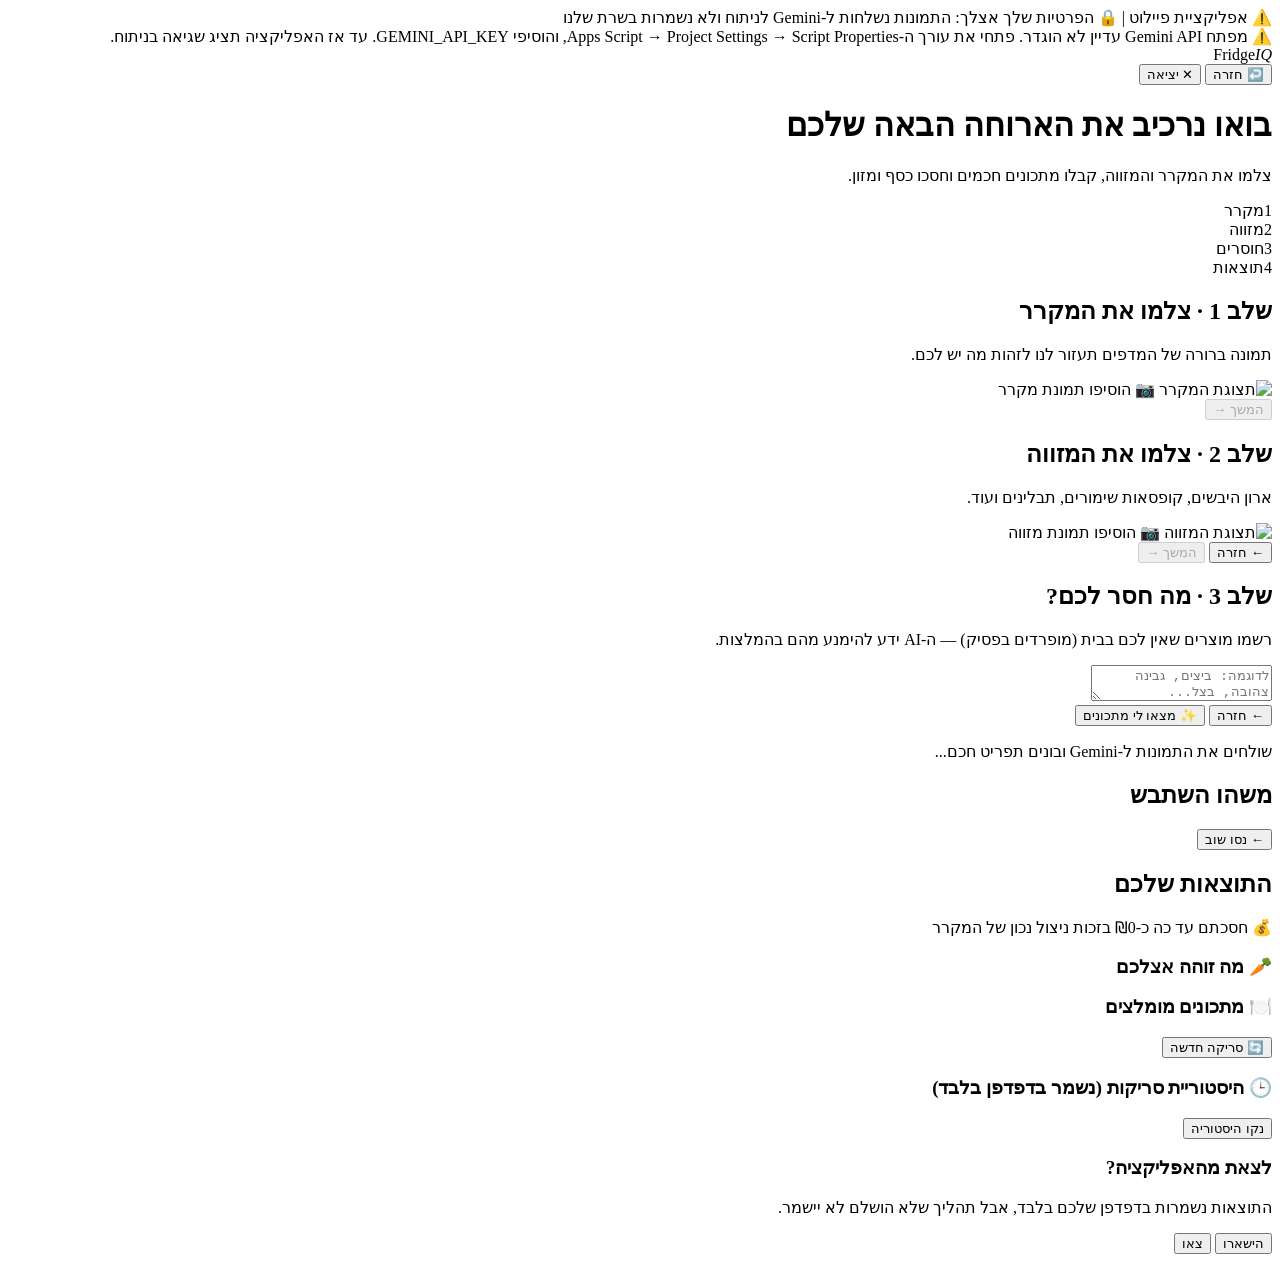
==== apps-script/index.html @ e2e7371e "Add Google Apps Script web app version with real Gemini API integration Standalone FridgeIQ deployme" ====
<!DOCTYPE html>
<html lang="he" dir="rtl">
<head>
  <base target="_top">
  <meta charset="UTF-8">
  <meta name="viewport" content="width=device-width, initial-scale=1.0">
  <title>FridgeIQ</title>
  <link href="https://fonts.googleapis.com/css2?family=Heebo:wght@300;400;700;800&display=swap" rel="stylesheet">
  <?!= include('Stylesheet'); ?>
</head>
<body>
  <? var apiKeyConfigured = hasApiKeyConfigured(); ?>

  <div class="pilot-banner">⚠️ אפליקציית פיילוט | 🔒 הפרטיות שלך אצלך: התמונות נשלחות ל-Gemini לניתוח ולא נשמרות בשרת שלנו</div>

  <? if (!apiKeyConfigured) { ?>
  <div class="api-warning">⚠️ מפתח Gemini API עדיין לא הוגדר. פתחי את עורך ה-Apps Script → Project Settings → Script Properties, והוסיפי GEMINI_API_KEY. עד אז האפליקציה תציג שגיאה בניתוח.</div>
  <? } ?>

  <div class="hero-shell">
    <div class="mesh"><div class="orb o1"></div><div class="orb o2"></div></div>
    <nav>
      <div class="logo">Fridge<em>IQ</em></div>
      <div class="nav-actions">
        <button class="nav-btn" onclick="goBack()">↩️ חזרה</button>
        <button class="nav-btn" onclick="openExitModal()">✕ יציאה</button>
      </div>
    </nav>
    <div class="hero">
      <h1>בואו נרכיב את <span class="gr">הארוחה הבאה שלכם</span></h1>
      <p class="hero-sub">צלמו את המקרר והמזווה, קבלו מתכונים חכמים וחסכו כסף ומזון.</p>
    </div>
  </div>

  <div class="app-sec">
    <div class="main">

      <div class="steps-bar" id="stepsBar">
        <div class="step-dot active" data-step="1"><span>1</span>מקרר</div>
        <div class="step-dot" data-step="2"><span>2</span>מזווה</div>
        <div class="step-dot" data-step="3"><span>3</span>חוסרים</div>
        <div class="step-dot" data-step="4"><span>4</span>תוצאות</div>
      </div>

      <section class="panel active" id="panel-1">
        <h2>שלב 1 · צלמו את המקרר</h2>
        <p class="hint">תמונה ברורה של המדפים תעזור לנו לזהות מה יש לכם.</p>
        <label class="upload-box" for="fridgeInput">
          <img id="fridgePreview" class="preview-img hidden" alt="תצוגת המקרר">
          <span id="fridgeUploadText">📷 הוסיפו תמונת מקרר</span>
          <input type="file" id="fridgeInput" accept="image/*" capture="environment" hidden onchange="handleImageUpload(event, 'fridge')">
        </label>
        <div class="panel-actions">
          <button class="btn btn-primary" id="toStep2" disabled onclick="goToStep(2)">המשך →</button>
        </div>
      </section>

      <section class="panel" id="panel-2">
        <h2>שלב 2 · צלמו את המזווה</h2>
        <p class="hint">ארון היבשים, קופסאות שימורים, תבלינים ועוד.</p>
        <label class="upload-box" for="pantryInput">
          <img id="pantryPreview" class="preview-img hidden" alt="תצוגת המזווה">
          <span id="pantryUploadText">📷 הוסיפו תמונת מזווה</span>
          <input type="file" id="pantryInput" accept="image/*" capture="environment" hidden onchange="handleImageUpload(event, 'pantry')">
        </label>
        <div class="panel-actions">
          <button class="btn btn-ghost" onclick="goToStep(1)">← חזרה</button>
          <button class="btn btn-primary" id="toStep3" disabled onclick="goToStep(3)">המשך →</button>
        </div>
      </section>

      <section class="panel" id="panel-3">
        <h2>שלב 3 · מה חסר לכם?</h2>
        <p class="hint">רשמו מוצרים שאין לכם בבית (מופרדים בפסיק) — ה-AI ידע להימנע מהם בהמלצות.</p>
        <textarea id="missingItemsInput" class="missing-input" placeholder="לדוגמה: ביצים, גבינה צהובה, בצל..."></textarea>
        <div class="panel-actions">
          <button class="btn btn-ghost" onclick="goToStep(2)">← חזרה</button>
          <button class="btn btn-primary" onclick="runAnalysis()">✨ מצאו לי מתכונים</button>
        </div>
      </section>

      <section class="panel" id="panel-loading">
        <div class="loader"></div>
        <p class="hint" id="loadingText">שולחים את התמונות ל-Gemini ובונים תפריט חכם...</p>
      </section>

      <section class="panel" id="panel-error">
        <h2>משהו השתבש</h2>
        <div class="error-box" id="errorText"></div>
        <div class="panel-actions">
          <button class="btn btn-ghost" onclick="goToStep(3)">← נסו שוב</button>
        </div>
      </section>

      <section class="panel" id="panel-4">
        <h2>התוצאות שלכם</h2>

        <div class="savings-box" id="savingsBox">
          💰 חסכתם עד כה כ-₪0 בזכות ניצול נכון של המקרר
        </div>

        <div id="wasteAlerts"></div>

        <h3 class="sub-title">🥕 מה זוהה אצלכם</h3>
        <div class="chips" id="detectedItems"></div>

        <h3 class="sub-title">🍽️ מתכונים מומלצים</h3>
        <div class="recipe-grid" id="recipeGrid"></div>

        <div class="panel-actions">
          <button class="btn btn-ghost" onclick="goToStep(1)">🔄 סריקה חדשה</button>
        </div>
      </section>

      <section class="history-sec">
        <div class="history-head">
          <h3 class="sub-title">🕒 היסטוריית סריקות (נשמר בדפדפן בלבד)</h3>
          <button class="btn btn-link" onclick="clearHistory()">נקו היסטוריה</button>
        </div>
        <div class="history-row" id="historyRow"></div>
      </section>

    </div>
  </div>

  <div class="modal-overlay" id="exitModal">
    <div class="modal-box">
      <h3>לצאת מהאפליקציה?</h3>
      <p>התוצאות נשמרות בדפדפן שלכם בלבד, אבל תהליך שלא הושלם לא יישמר.</p>
      <div class="modal-actions">
        <button class="btn btn-ghost" onclick="closeExitModal()">הישארו</button>
        <button class="btn btn-danger" onclick="confirmExit()">צאו</button>
      </div>
    </div>
  </div>

  <?!= include('JavaScript'); ?>
</body>
</html>
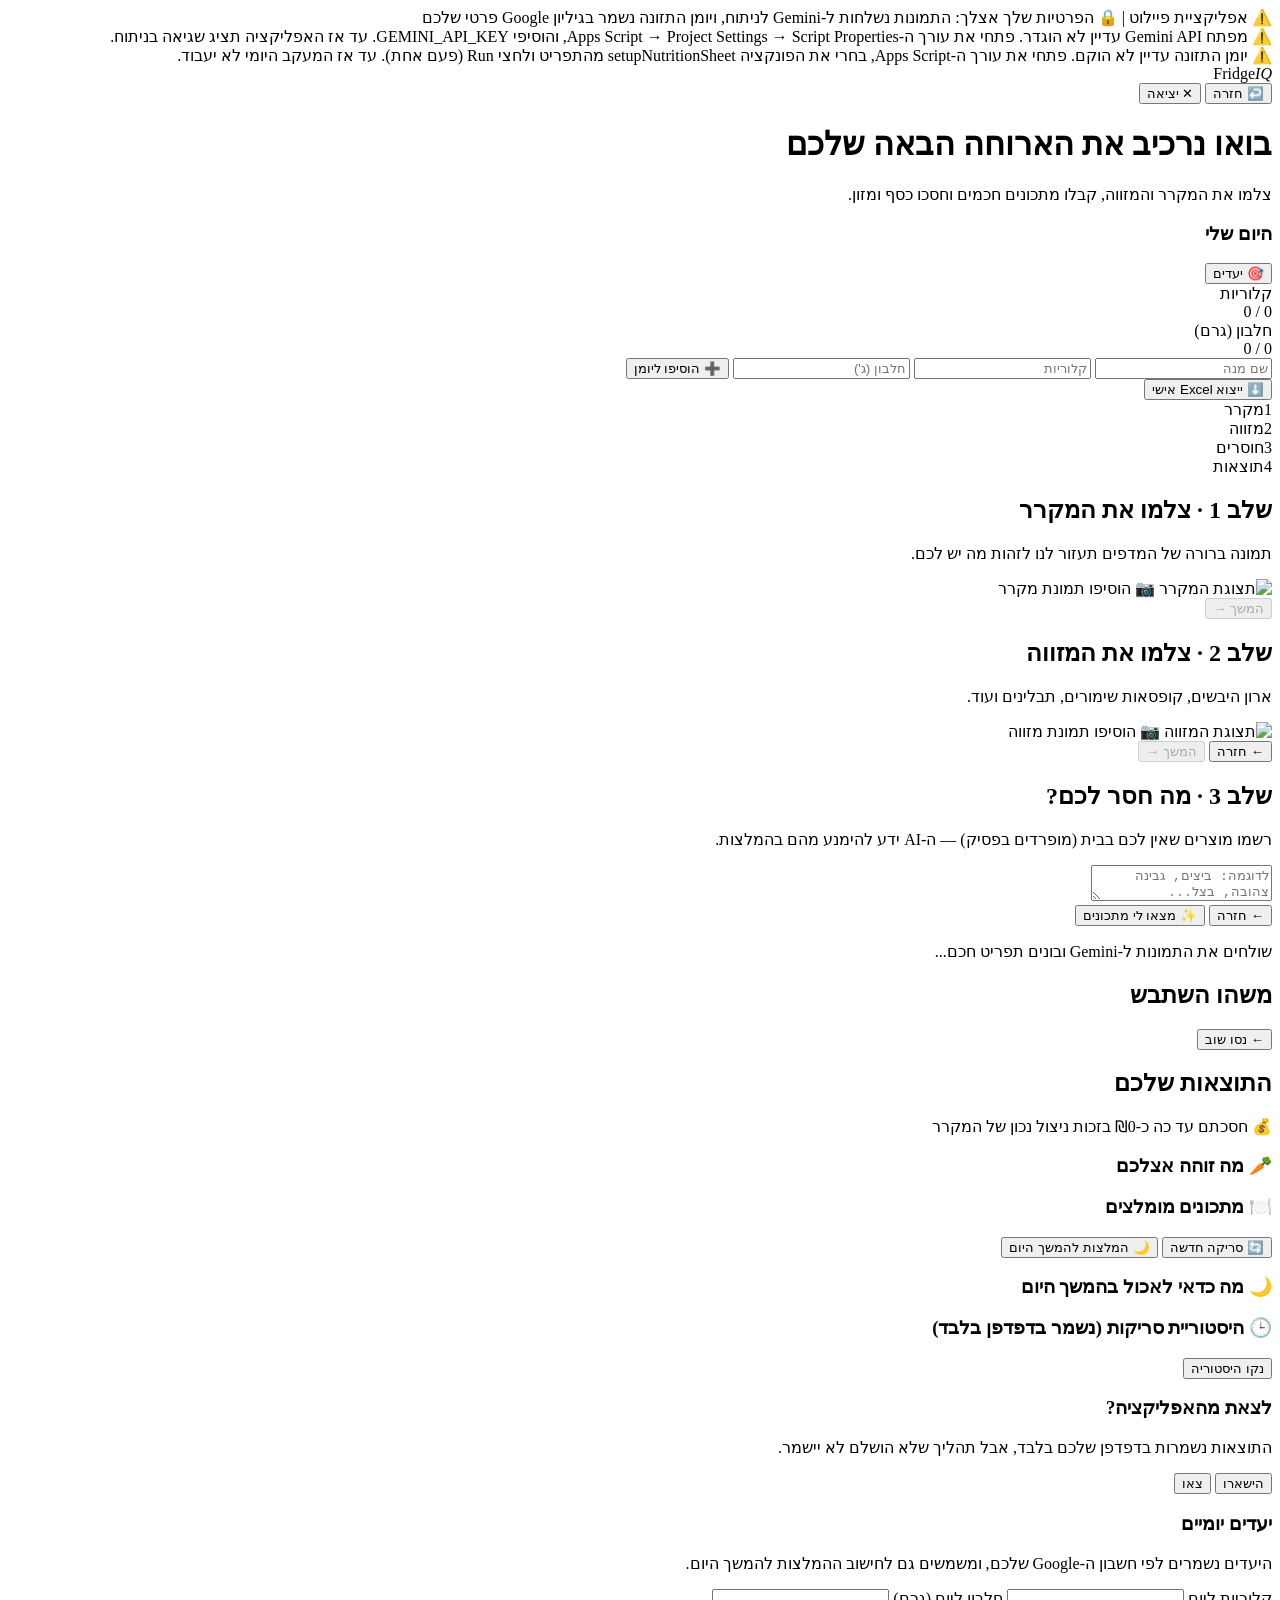
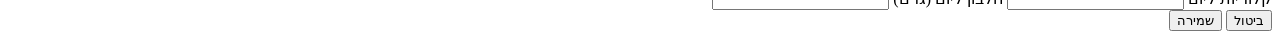
==== commit 67501a75: "Turn FridgeIQ Apps Script app into a full nutrition tracker Unifies fridge scanning with daily nutri" ====
--- a/apps-script/index.html
+++ b/apps-script/index.html
@@ -10,11 +10,15 @@
 </head>
 <body>
   <? var apiKeyConfigured = hasApiKeyConfigured(); ?>
+  <? var nutritionSheetConfigured = hasNutritionSheetConfigured(); ?>
 
-  <div class="pilot-banner">⚠️ אפליקציית פיילוט | 🔒 הפרטיות שלך אצלך: התמונות נשלחות ל-Gemini לניתוח ולא נשמרות בשרת שלנו</div>
+  <div class="pilot-banner">⚠️ אפליקציית פיילוט | 🔒 הפרטיות שלך אצלך: התמונות נשלחות ל-Gemini לניתוח, ויומן התזונה נשמר בגיליון Google פרטי שלכם</div>
 
   <? if (!apiKeyConfigured) { ?>
   <div class="api-warning">⚠️ מפתח Gemini API עדיין לא הוגדר. פתחי את עורך ה-Apps Script → Project Settings → Script Properties, והוסיפי GEMINI_API_KEY. עד אז האפליקציה תציג שגיאה בניתוח.</div>
+  <? } ?>
+  <? if (!nutritionSheetConfigured) { ?>
+  <div class="api-warning">⚠️ יומן התזונה עדיין לא הוקם. פתחי את עורך ה-Apps Script, בחרי את הפונקציה setupNutritionSheet מהתפריט ולחצי Run (פעם אחת). עד אז המעקב היומי לא יעבוד.</div>
   <? } ?>
 
   <div class="hero-shell">
@@ -34,6 +38,37 @@
 
   <div class="app-sec">
     <div class="main">
+
+      <section class="dashboard-card">
+        <div class="dashboard-head">
+          <h3>היום שלי</h3>
+          <button class="btn btn-link" onclick="openGoalsModal()">🎯 יעדים</button>
+        </div>
+
+        <div class="macro-row">
+          <div class="macro">
+            <div class="macro-label">קלוריות</div>
+            <div class="macro-bar"><div class="macro-fill" id="calorieFill"></div></div>
+            <div class="macro-value" id="calorieValue">0 / 0</div>
+          </div>
+          <div class="macro">
+            <div class="macro-label">חלבון (גרם)</div>
+            <div class="macro-bar"><div class="macro-fill protein" id="proteinFill"></div></div>
+            <div class="macro-value" id="proteinValue">0 / 0</div>
+          </div>
+        </div>
+
+        <div class="quick-add">
+          <input type="text" id="manualDishName" placeholder="שם מנה">
+          <input type="number" id="manualCalories" placeholder="קלוריות" min="0">
+          <input type="number" id="manualProtein" placeholder="חלבון (ג')" min="0">
+          <button class="btn btn-ghost" onclick="addManualEntry()">➕ הוסיפו ליומן</button>
+        </div>
+
+        <div class="today-log" id="todayLogList"></div>
+
+        <button class="btn btn-link" onclick="exportMyData()">⬇️ ייצוא Excel אישי</button>
+      </section>
 
       <div class="steps-bar" id="stepsBar">
         <div class="step-dot active" data-step="1"><span>1</span>מקרר</div>
@@ -109,6 +144,13 @@
 
         <div class="panel-actions">
           <button class="btn btn-ghost" onclick="goToStep(1)">🔄 סריקה חדשה</button>
+          <button class="btn btn-primary" onclick="loadDayRecommendations()">🌙 המלצות להמשך היום</button>
+        </div>
+
+        <div id="dayRecommendationsSection" class="hidden">
+          <h3 class="sub-title">🌙 מה כדאי לאכול בהמשך היום</h3>
+          <p class="hint" id="dayRemainingHint"></p>
+          <div class="recipe-grid" id="dayRecommendationsGrid"></div>
         </div>
       </section>
 
@@ -134,6 +176,23 @@
     </div>
   </div>
 
+  <div class="modal-overlay" id="goalsModal">
+    <div class="modal-box">
+      <h3>יעדים יומיים</h3>
+      <p>היעדים נשמרים לפי חשבון ה-Google שלכם, ומשמשים גם לחישוב ההמלצות להמשך היום.</p>
+      <div class="goals-form">
+        <label for="goalCalories">קלוריות ליום</label>
+        <input type="number" id="goalCalories" min="0" step="50">
+        <label for="goalProtein">חלבון ליום (גרם)</label>
+        <input type="number" id="goalProtein" min="0" step="5">
+      </div>
+      <div class="modal-actions">
+        <button class="btn btn-ghost" onclick="closeGoalsModal()">ביטול</button>
+        <button class="btn btn-primary" onclick="saveGoals()">שמירה</button>
+      </div>
+    </div>
+  </div>
+
   <?!= include('JavaScript'); ?>
 </body>
 </html>
